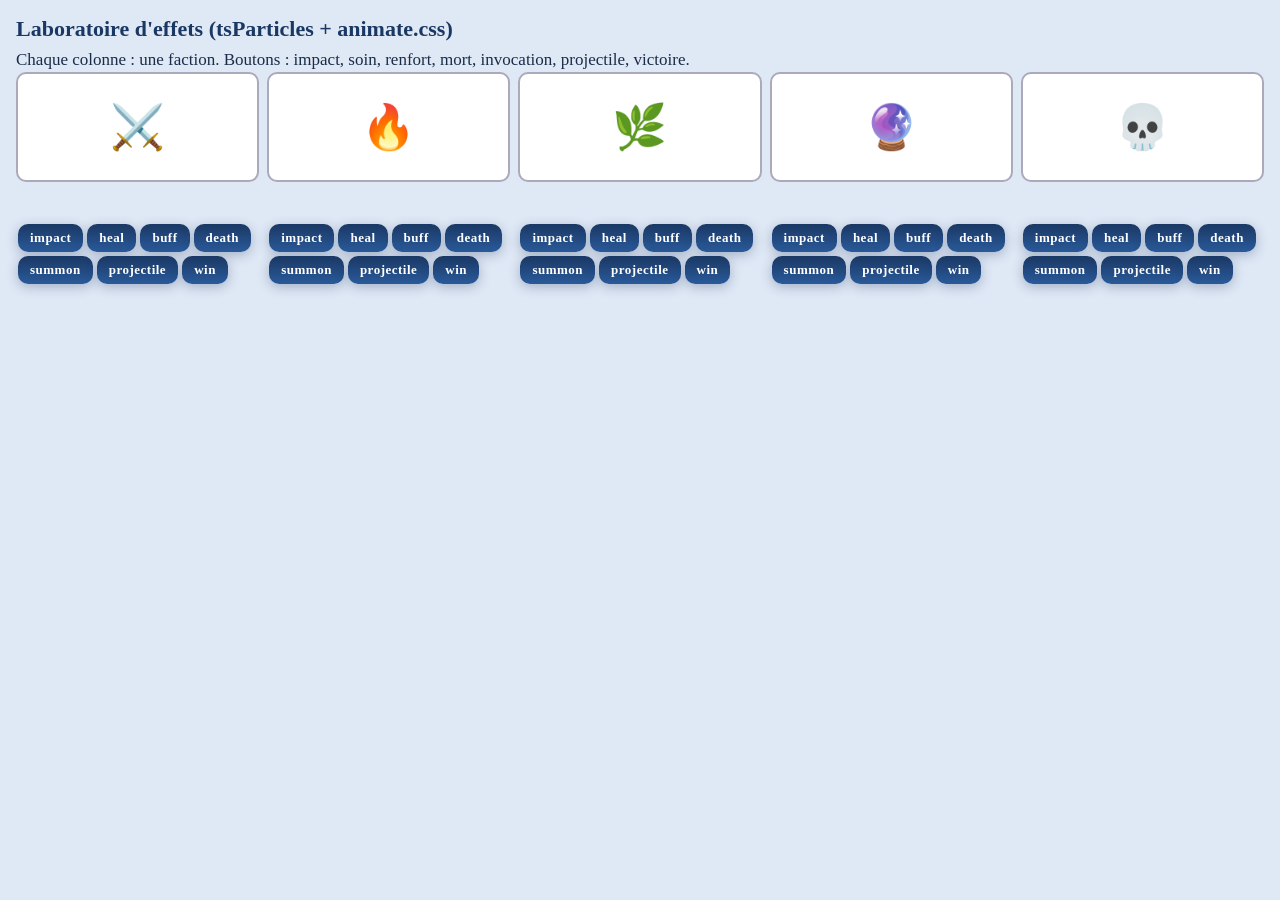
==== tools/vfx-lab.html @ a4f655f3 "Animations tirées de banques (tsParticles, animate.css), cartes Vitrail, attaque B, dégâts B, victoi" ====
<!DOCTYPE html>
<html lang="fr"><head><meta charset="UTF-8"><meta name="viewport" content="width=device-width,initial-scale=1">
<title>Laboratoire d'effets</title>
<link rel="stylesheet" href="../vendor/animate.min.css"><link rel="stylesheet" href="../css/style.css">
<style>body{padding:16px;background:#dfe8f5}.grid2{display:grid;grid-template-columns:repeat(5,1fr);gap:8px}.target{height:110px;border-radius:10px;background:#fff;display:grid;place-items:center;font-size:44px;border:2px solid #aab}#b-fx{position:fixed;inset:0;pointer-events:none;z-index:50}button{margin:2px}</style></head>
<body><h2>Laboratoire d'effets (tsParticles + animate.css)</h2><p>Chaque colonne : une faction. Boutons : impact, soin, renfort, mort, invocation, projectile, victoire.</p>
<div class="grid2" id="g"></div><div id="b-fx"></div>
<script src="../vendor/tsparticles.bundle.min.js"></script><script src="../js/cards.js"></script><script src="../js/vfx.js"></script>
<script>
const F=["AURELIA","DRACONIS","SYLVE","ARCANES","ABYSSES"],E=["⚔️","🔥","🌿","🔮","💀"];
const g=document.getElementById("g");
F.forEach((f,i)=>{const c=document.createElement("div");c.innerHTML=`<div class="target" id="t-${f}">${E[i]}</div><div class="src" id="s-${f}" style="height:40px"></div>`+["impact","heal","buff","death","summon","projectile","win"].map(k=>`<button class="btn small" data-f="${f}" data-k="${k}">${k}</button>`).join("");g.appendChild(c)});
document.addEventListener("click",e=>{const b=e.target.closest("button");if(!b)return;const f=b.dataset.f,k=b.dataset.k,t=document.getElementById("t-"+f).getBoundingClientRect(),s=document.getElementById("s-"+f).getBoundingClientRect(),V=CA.VFX;
if(k==="projectile")V.projectile(s,t,f).then(()=>V.impact(t,f,5));else if(k==="win")V.win(t);else V[k](t,f);});
</script></body></html>
---- css/style.css ----
/* Codex Arcanum — styles. Une seule feuille, organisée : base → cartes → écrans → combat. */

/* ───────── Base ───────── */
:root {
  --ink: #1a2c48; --navy: #1a3864; --navy-2: #2a5a9a; --gold: #9a7010; --gold-2: #c8a030;
  --muted: #5d7694; --line: rgba(120, 160, 205, .45); --panel: rgba(255, 255, 255, .92);
  --bg: linear-gradient(165deg, #c8dff5 0%, #ddeeff 28%, #eef4f8 58%, #f4f0e8 100%);
  --T: "Philosopher", Georgia, serif; --B: "Crimson Text", Georgia, serif;
  --good: #2d7a30; --bad: #a82a2a;
}
* { box-sizing: border-box; margin: 0; padding: 0; -webkit-tap-highlight-color: transparent; }
[hidden] { display: none !important; }
html, body { min-height: 100%; }
body { font-family: var(--B); font-size: 17px; color: var(--ink); background: var(--bg) fixed; line-height: 1.35; }
button { font-family: inherit; font-size: inherit; cursor: pointer; border: 0; color: inherit; background: none; }
button:disabled { cursor: not-allowed; opacity: .45; }
input, select { font-family: inherit; font-size: 16px; color: inherit; }
h1, h2, h3 { font-family: var(--T); color: var(--navy); line-height: 1.15; }
h1 { font-size: 30px; letter-spacing: 1px; } h2 { font-size: 22px; margin-bottom: 8px; } h3 { font-size: 17px; margin-bottom: 4px; }
p + p { margin-top: 8px; }

#top { position: sticky; top: 0; z-index: 20; display: flex; align-items: center; justify-content: space-between; gap: 10px;
  padding: 8px 14px; padding-top: calc(8px + env(safe-area-inset-top)); background: rgba(255, 255, 255, .9); backdrop-filter: blur(12px);
  border-bottom: 1px solid var(--line); box-shadow: 0 2px 14px rgba(26, 56, 100, .08); }
.brand { display: flex; align-items: center; gap: 8px; font-family: var(--T); font-weight: 700; color: var(--navy); letter-spacing: 2px; font-size: 15px; white-space: nowrap; }
.brand-mark { color: var(--gold); font-size: 20px; }

.screen { display: none; max-width: 1100px; margin: 0 auto; padding: 18px 14px 60px; }
.screen.on { display: block; animation: rise .22s ease both; }
@keyframes rise { from { opacity: 0; transform: translateY(6px); } to { opacity: 1; transform: none; } }
.panel { background: var(--panel); border: 1px solid var(--line); border-radius: 14px; padding: 16px; box-shadow: 0 4px 22px rgba(26, 56, 100, .08); }
.lead { color: var(--muted); font-style: italic; margin-bottom: 14px; }
.btn { display: inline-flex; align-items: center; justify-content: center; gap: 6px; font-family: var(--T); font-weight: 700; letter-spacing: .5px;
  padding: 11px 20px; border-radius: 10px; background: linear-gradient(180deg, var(--navy), var(--navy-2)); color: #fff; box-shadow: 0 3px 12px rgba(26, 56, 100, .3); }
.btn.gold { background: linear-gradient(180deg, #b88a1c, #d6a93a); color: #2b1d00; box-shadow: 0 3px 12px rgba(154, 112, 16, .35); }
.btn.ghost { background: rgba(255, 255, 255, .8); color: var(--navy); border: 1px solid var(--line); box-shadow: none; }
.btn.small { padding: 6px 12px; font-size: 13px; }
.chip { display: inline-flex; align-items: center; gap: 4px; padding: 4px 10px; border-radius: 99px; border: 1px solid var(--line); background: rgba(255, 255, 255, .85); font-size: 14px; color: var(--muted); }
.chip.on { background: var(--navy); border-color: var(--navy); color: #fff; }
.row { display: flex; flex-wrap: wrap; gap: 8px; align-items: center; }
.muted { color: var(--muted); }

/* ───────── Cartes (style Vitrail) ───────── */
.card { --fc: #888; --fd: #444; --ft: #eee; position: relative; width: 100%; aspect-ratio: 5 / 7; container-type: inline-size; display: flex; flex-direction: column;
  border-radius: 9px; border: 2px solid rgba(255, 255, 255, .55); background: linear-gradient(165deg, var(--fc), var(--fd)); color: #fff;
  box-shadow: 0 4px 14px rgba(10, 20, 40, .35); overflow: hidden; user-select: none; text-align: left; }
.card.f-AURELIA { --fc: #c89a2c; --fd: #6e520e; --ft: #fbf3da; } .card.f-DRACONIS { --fc: #c8402a; --fd: #601a10; --ft: #fbe6e1; }
.card.f-SYLVE { --fc: #34903c; --fd: #16401a; --ft: #e4f3e2; } .card.f-ARCANES { --fc: #6a48e0; --fd: #2c1a78; --ft: #ece7fb; } .card.f-ABYSSES { --fc: #587888; --fd: #1c2c36; --ft: #e6edf1; }
.card.r-R { border-color: #9fd0ff; box-shadow: 0 0 0 1.5px #3f7cb8, 0 4px 14px rgba(10, 20, 40, .35); }
.card.r-E { border-color: #d3b8ff; box-shadow: 0 0 0 1.5px #7a4cc8, 0 4px 16px rgba(90, 60, 200, .45); }
.card.r-L { border-color: #ffe08a; box-shadow: 0 0 0 1.5px #c99a22, 0 4px 20px rgba(224, 180, 74, .65); }
.card.r-L::after { content: ""; position: absolute; inset: 0; z-index: 4; pointer-events: none; background: linear-gradient(115deg, transparent 32%, rgba(255, 255, 255, .42) 48%, transparent 64%); background-size: 260% 100%; animation: foil 3s linear infinite; }
.card.r-E::after { content: ""; position: absolute; inset: 0; z-index: 4; pointer-events: none; background: linear-gradient(160deg, rgba(255, 255, 255, .22), transparent 38%); }
@keyframes foil { from { background-position: 160% 0; } to { background-position: -110% 0; } }
.c-cost { position: absolute; top: 2.5cqw; left: 2.5cqw; z-index: 3; width: 15cqw; height: 15cqw; border-radius: 50%; display: grid; place-items: center; font-family: var(--T); font-weight: 700; font-size: 9.5cqw; color: var(--fd);
  background: #fff; border: .8cqw solid var(--fc); box-shadow: 0 1px 5px rgba(0, 0, 0, .45); }
.c-art { position: relative; flex: 0 0 42%; display: grid; place-items: center; overflow: hidden; background: radial-gradient(circle at 50% 42%, rgba(255, 255, 255, .42), transparent 62%); }
.c-sym { position: absolute; inset: 0; display: grid; place-items: center; font-size: 62cqw; color: #fff; opacity: .14; }
.c-emoji { position: relative; z-index: 1; font-size: 28cqw; line-height: 1; filter: drop-shadow(0 3px 4px rgba(0, 0, 0, .5)); }
.c-img { position: absolute; inset: 0; z-index: 2; width: 100%; height: 100%; object-fit: cover; }
.c-rar { position: absolute; z-index: 3; right: 3cqw; bottom: 3cqw; width: 5cqw; height: 5cqw; border-radius: 50%; background: var(--rc, #8a98a2); box-shadow: 0 0 0 .8cqw #fff; }
.c-name { padding: 2cqw 3cqw 0; text-align: center; font-family: var(--T); font-weight: 700; font-size: 8.4cqw; line-height: 1.05; color: #fff; text-shadow: 0 1px 3px rgba(0, 0, 0, .55); min-height: 18cqw; display: flex; align-items: center; justify-content: center; }
.c-type { text-align: center; font-size: 5.4cqw; letter-spacing: .3cqw; text-transform: uppercase; color: #ffe9a8; font-weight: 600; margin-bottom: 1.2cqw; }
.c-text { flex: 1; margin: 0 4cqw; padding: 2.2cqw 3cqw; border-radius: 3cqw; background: rgba(0, 0, 0, .3); font-size: 6.6cqw; line-height: 1.14; color: #fff; overflow: hidden; }
.c-text p { margin: 0 0 1.2cqw; } .c-text i { font-style: normal; font-weight: 700; color: #ffe9a8; }
.c-kws { display: flex; flex-wrap: wrap; gap: 1cqw; margin-bottom: 1.5cqw; }
.kw { font-weight: 700; font-size: 6cqw; padding: .2cqw 2cqw; border-radius: 99px; background: #fff; color: var(--fd); }
.c-stats { display: flex; justify-content: space-between; padding: 2cqw 3cqw 2.8cqw; min-height: 6cqw; }
.c-stats b { min-width: 15cqw; height: 15cqw; padding: 0 2cqw; border-radius: 8cqw; display: grid; place-items: center; font-family: var(--T); font-size: 9.5cqw; color: #fff; border: .8cqw solid #fff; box-shadow: 0 1px 5px rgba(0, 0, 0, .45); }
.c-stats .atk { background: linear-gradient(160deg, #e0702e, #a02a10); } .c-stats .hp { background: linear-gradient(160deg, #3fa04a, #1d6a26); }
.card.mini .c-text, .card.mini .c-type { display: none; } .card.mini .c-art { flex-basis: 54%; } .card.mini .c-name { font-size: 10.5cqw; min-height: 26cqw; }
.card.dim { filter: grayscale(.65) opacity(.6); }
.card.spell .c-art { background: radial-gradient(circle at 50% 42%, rgba(255, 255, 255, .5), transparent 58%); }
.count-badge { position: absolute; right: 3cqw; top: 3cqw; z-index: 5; min-width: 13cqw; height: 13cqw; border-radius: 99px; background: #fff; color: var(--fd); display: grid; place-items: center; font-family: var(--T); font-size: 8.5cqw; border: .7cqw solid var(--fc); }
@media (prefers-reduced-motion: reduce) { .card.r-L::after { animation: none; } }


.grid { display: grid; gap: 12px; grid-template-columns: repeat(auto-fill, minmax(150px, 1fr)); }
.grid > button { display: block; width: 100%; position: relative; border-radius: 10px; transition: transform .12s; }
.grid > button:hover { transform: translateY(-3px); }

/* ───────── Écran Jouer ───────── */
.hero { text-align: center; padding: 8px 0 18px; }
.hero p { max-width: 640px; margin: 8px auto 0; color: var(--muted); }
.setup { display: grid; gap: 14px; grid-template-columns: 1fr; margin-bottom: 18px; }
.pick-list { display: grid; gap: 8px; margin: 8px 0 12px; }
.pick { display: flex; align-items: center; gap: 10px; text-align: left; padding: 10px 12px; border-radius: 10px; border: 1.5px solid var(--line); background: #fff; }
.pick.on { border-color: var(--navy); box-shadow: 0 0 0 2px rgba(26, 56, 100, .18); background: #f3f8ff; }
.pick .sym { width: 30px; height: 30px; border-radius: 50%; display: grid; place-items: center; color: #fff; font-size: 16px; flex: none; }
.pick small { display: block; color: var(--muted); font-size: 14px; }
.factions { display: grid; gap: 10px; grid-template-columns: repeat(auto-fit, minmax(190px, 1fr)); }
.faction-box { border-radius: 12px; padding: 12px 14px; border: 1.5px solid var(--fc); background: var(--ft); }
.faction-box h3 { color: var(--fd); } .faction-box p { font-size: 15px; } .faction-box .keys { margin-top: 6px; font-size: 13px; font-weight: 600; color: var(--fd); letter-spacing: .3px; }
.stat-line { display: flex; gap: 18px; flex-wrap: wrap; font-family: var(--T); color: var(--navy); margin-top: 6px; }
@media (min-width: 760px) { .setup { grid-template-columns: 1fr 1fr; } }

/* ───────── Cartes / Decks ───────── */
.filters { display: flex; flex-wrap: wrap; gap: 6px; margin-bottom: 14px; align-items: center; }
.filters input[type=search] { flex: 1 1 160px; padding: 8px 12px; border-radius: 99px; border: 1px solid var(--line); background: #fff; }
.filters .sep { width: 1px; height: 22px; background: var(--line); margin: 0 4px; }
.deck-layout { display: grid; gap: 16px; }
@media (min-width: 900px) { .deck-layout { grid-template-columns: 1fr 340px; align-items: start; } .deck-panel { position: sticky; top: 70px; } }
.deck-head { display: flex; gap: 8px; align-items: center; margin-bottom: 8px; }
.deck-head input { flex: 1; min-width: 0; padding: 8px 10px; border: 1px solid var(--line); border-radius: 8px; font-family: var(--T); font-weight: 700; color: var(--navy); }
.count { font-family: var(--T); font-weight: 700; font-size: 20px; color: var(--navy); }
.count.ok { color: var(--good); }
.curve { display: flex; align-items: flex-end; gap: 4px; height: 56px; margin: 6px 0 4px; }
.curve div { flex: 1; text-align: center; font-size: 11px; color: var(--muted); }
.curve i { display: block; background: linear-gradient(180deg, var(--navy-2), var(--navy)); border-radius: 3px 3px 0 0; min-height: 2px; }
.errs { color: var(--bad); font-size: 14px; margin: 6px 0; }
.deck-rows { display: grid; gap: 3px; max-height: 52vh; overflow: auto; margin-top: 8px; }
.deck-row { display: flex; align-items: center; gap: 8px; width: 100%; text-align: left; padding: 5px 8px; border-radius: 7px; background: #fff; border: 1px solid var(--line); border-left: 4px solid var(--fc, #888); font-size: 15px; }
.deck-row .cost { width: 20px; height: 20px; border-radius: 50%; background: var(--navy); color: #fff; display: grid; place-items: center; font-size: 12px; font-family: var(--T); flex: none; }
.deck-row .n { margin-left: auto; font-family: var(--T); color: var(--muted); }
.saved { display: grid; gap: 6px; margin: 8px 0 14px; }
.saved .pick { padding: 8px 10px; }

/* ───────── Règles ───────── */
.rules { max-width: 760px; margin: 0 auto; }
.rules h2 { margin-top: 22px; } .rules ul, .rules ol { margin: 6px 0 6px 22px; } .rules li { margin: 3px 0; }
.rules .kwrow { display: grid; grid-template-columns: 110px 1fr; gap: 8px; margin: 5px 0; align-items: baseline; }
.rules .tag { font-family: var(--T); font-weight: 700; color: var(--navy); }
.rules .box { background: #fff; border: 1px solid var(--line); border-radius: 10px; padding: 10px 14px; margin: 10px 0; }

/* ───────── Fenêtre de détail ───────── */
#sheet { position: fixed; inset: 0; z-index: 60; display: flex; align-items: flex-end; justify-content: center; background: rgba(15, 30, 55, .55); backdrop-filter: blur(3px); animation: fade .15s; }
@keyframes fade { from { opacity: 0; } }
.sheet-box { width: min(100%, 560px); max-height: 92vh; overflow: auto; background: #f7fafd; border-radius: 18px 18px 0 0; padding: 16px 16px calc(16px + env(safe-area-inset-bottom)); display: grid; gap: 12px; grid-template-columns: 170px 1fr; animation: slide .2s ease; }
@keyframes slide { from { transform: translateY(30px); opacity: 0; } }
.sheet-box .card { box-shadow: 0 6px 22px rgba(26, 56, 100, .35); }
.sheet-info { min-width: 0; } .sheet-info .lore { font-style: italic; color: var(--muted); margin: 8px 0; }
.kwdef { font-size: 15px; margin: 3px 0; } .kwdef b { color: var(--navy); font-family: var(--T); }
.sheet-actions { grid-column: 1 / -1; display: flex; gap: 8px; flex-wrap: wrap; justify-content: flex-end; }
.sheet-why { color: var(--bad); font-size: 14px; width: 100%; text-align: right; }
@media (min-width: 700px) { #sheet { align-items: center; } .sheet-box { border-radius: 18px; } }
@media (max-width: 400px) { .sheet-box { grid-template-columns: 130px 1fr; } }
#toast { position: fixed; left: 50%; bottom: 90px; transform: translateX(-50%); z-index: 90; background: var(--navy); color: #fff; padding: 9px 16px; border-radius: 99px; font-size: 15px; box-shadow: 0 4px 18px rgba(0, 0, 0, .3); max-width: 90vw; text-align: center; }

/* ───────── Combat ───────── */
#battle { position: fixed; inset: 0; z-index: 40; display: flex; flex-direction: column; background: radial-gradient(ellipse at 50% 40%, #e9f2fb, #c9dcef 70%, #b5cbe3); padding-top: env(safe-area-inset-top); }
.b-bar { display: flex; align-items: center; gap: 10px; padding: 6px 12px; background: rgba(255, 255, 255, .85); border-bottom: 1px solid var(--line); }
.b-bar.me { border-top: 1px solid var(--line); border-bottom: 0; padding-bottom: calc(6px + env(safe-area-inset-bottom)); }
.b-name { font-family: var(--T); font-weight: 700; color: var(--navy); font-size: 14px; white-space: nowrap; }
.cit { position: relative; flex: 1; height: 24px; border-radius: 12px; background: #dbe4ee; overflow: hidden; border: 1px solid var(--line); min-width: 80px; }
.cit i { position: absolute; inset: 0; transform-origin: left; background: linear-gradient(90deg, #c0392b, #e8744f); transition: transform .4s; }
.me .cit i, .cit.mine i { background: linear-gradient(90deg, #2a6aa8, #4d97d6); }
.cit span { position: relative; z-index: 1; display: block; text-align: center; font-family: var(--T); font-weight: 700; font-size: 14px; line-height: 22px; color: #fff; text-shadow: 0 1px 2px rgba(0, 0, 0, .5); }
.cit.flash { animation: flash .5s; } @keyframes flash { 30% { box-shadow: 0 0 0 4px rgba(220, 60, 40, .6); transform: scale(1.03); } }
.aether { display: flex; gap: 3px; align-items: center; font-family: var(--T); font-weight: 700; color: #3b2bb0; font-size: 14px; }
.pip { width: 11px; height: 11px; border-radius: 50%; border: 1.5px solid #5a3ccf; } .pip.full { background: radial-gradient(circle at 35% 30%, #a99aff, #5a3ccf); }
.b-meta { font-size: 13px; color: var(--muted); white-space: nowrap; }
.field { flex: 1; min-height: 0; display: flex; flex-direction: column; justify-content: space-evenly; padding: 6px 8px; gap: 6px; }
.lane-row { display: grid; grid-template-columns: repeat(4, 1fr); gap: 6px; max-width: 520px; width: 100%; margin: 0 auto; }
.slot { position: relative; aspect-ratio: 5 / 6.4; border-radius: 10px; border: 1.5px dashed rgba(26, 56, 100, .25); background: rgba(255, 255, 255, .35); display: grid; place-items: stretch; padding: 0; }
.slot.hint { border: 2px solid var(--gold-2); background: rgba(255, 230, 140, .35); animation: pulse 1s infinite; }
.slot.target { border: 2px solid #d03a2a; animation: pulse 1s infinite; } .slot.target.ally { border-color: #2a9a4a; }
@keyframes pulse { 50% { box-shadow: 0 0 0 4px rgba(200, 160, 48, .35); } }
.mid { text-align: center; font-size: 14px; color: var(--navy); min-height: 40px; display: grid; place-items: center; padding: 0 8px; }
.mid .log1 { opacity: .6; font-size: 13px; }
.mid.turn-me .log0 { font-weight: 600; }
.tile { position: relative; width: 100%; height: 100%; border-radius: 9px; border: 2px solid rgba(255, 255, 255, .6); background: linear-gradient(165deg, var(--fc), var(--fd)); display: flex; flex-direction: column; align-items: center; justify-content: space-between; padding: 2px 2px 3px; overflow: hidden; container-type: inline-size; transition: transform .15s; }
.tile.f-AURELIA { --fc: #b8902c; --ft: #fbf3da; --fd: #6e520e; } .tile.f-DRACONIS { --fc: #b03a26; --ft: #fbe6e1; --fd: #601a10; } .tile.f-SYLVE { --fc: #2f7a36; --ft: #e4f3e2; --fd: #16401a; }
.tile.f-ARCANES { --fc: #5a3ccf; --ft: #ece7fb; --fd: #2c1a78; } .tile.f-ABYSSES { --fc: #4a6574; --ft: #e6edf1; --fd: #1c2c36; }
.tile .em { font-size: 34cqw; line-height: 1; margin-top: 4cqw; } .tile .nm { font-size: 13cqw; font-weight: 600; line-height: 1; text-align: center; color: #fff; text-shadow: 0 1px 2px rgba(0, 0, 0, .6); max-height: 2em; overflow: hidden; padding: 0 2cqw; }
.tile .st { display: flex; justify-content: space-between; width: 100%; padding: 0 2cqw; }
.tile .st b { font-family: var(--T); font-size: 20cqw; padding: 0 5cqw; border-radius: 99px; color: #fff; line-height: 1.35; }
.tile .st .a { background: #c4501f; } .tile .st .h { background: #2d8a38; } .tile .st .h.hurt { background: #b02a2a; } .tile .st .up { box-shadow: 0 0 0 1.5px #ffd54a inset; }
.tile .ic { position: absolute; top: 1px; left: 2px; right: 2px; display: flex; flex-wrap: wrap; gap: 1px; font-size: 10cqw; font-weight: 700; color: var(--fd); line-height: 1; }
.tile .ic span { background: rgba(255, 255, 255, .92); border-radius: 4px; padding: 0 2cqw; }
.tile .flag { position: absolute; right: 1px; bottom: 28%; font-size: 17cqw; }
.tile.shield { box-shadow: 0 0 0 2px #fff, 0 0 0 4px #5ab4f0; }
.tile.fresh { filter: saturate(.55) brightness(.97); } .tile.stun { filter: grayscale(.7); } .tile.hold { opacity: .75; border-style: dashed; }
.slot:has(.tile.atk) { z-index: 6; }
.tile.atk { animation: dashB .66s cubic-bezier(.3, 0, .2, 1); } .me-side .tile.atk { --d: -92px; } .foe-side .tile.atk { --d: 92px; }
@keyframes dashB { 0% { transform: none; } 38% { transform: translateY(calc(var(--d) * -.1)) scale(.94); } 55% { transform: translateY(var(--d)) scale(1.12); } 100% { transform: none; } }
.tile.recoil { animation: recoilB .5s; } .foe-side .tile.recoil { --rd: -16px; } .me-side .tile.recoil { --rd: 16px; }
@keyframes recoilB { 0% { transform: none; } 15% { transform: translateY(var(--rd)) rotate(-4deg); filter: brightness(2); } 100% { transform: none; } }
.tile.hurt { animation: hurtB .5s; } @keyframes hurtB { 0%, 100% { filter: none; transform: none; } 15% { filter: brightness(1.7) saturate(3) hue-rotate(-30deg); transform: translateX(-8px); } 35% { transform: translateX(8px); } 55% { transform: translateX(-5px); } }
.ring { position: fixed; z-index: 7; width: 20px; height: 20px; margin: -10px; border-radius: 50%; border: 4px solid #fff; box-shadow: 0 0 14px #fff; pointer-events: none; animation: ringB .45s ease-out forwards; }
@keyframes ringB { 0% { opacity: 1; transform: scale(.4); } 100% { opacity: 0; transform: scale(5); } }
#battle::after { content: ""; position: absolute; inset: 0; z-index: 25; pointer-events: none; box-shadow: inset 0 0 70px 12px rgba(200, 30, 20, 0); }
#battle.vig::after { animation: vigB .5s; } @keyframes vigB { 25% { box-shadow: inset 0 0 70px 14px rgba(200, 30, 20, .55); } }
.float.dmgB { font-size: 36px; }
.hand { display: flex; gap: 8px; overflow-x: auto; padding: 10px 12px 6px; background: rgba(255, 255, 255, .55); border-top: 1px solid var(--line); -webkit-overflow-scrolling: touch; scroll-snap-type: x proximity; }
.hand .hc { flex: 0 0 88px; position: relative; transition: transform .12s; scroll-snap-align: start; }
.hand .hc.sel { transform: translateY(-10px); } .hand .hc.cant .card { filter: grayscale(.55) opacity(.7); }
.b-actions { display: flex; gap: 8px; align-items: center; margin-left: auto; }
.banner { position: absolute; left: 50%; top: 56px; transform: translateX(-50%); z-index: 5; background: var(--gold); color: #fff; padding: 7px 14px; border-radius: 99px; font-family: var(--T); font-size: 14px; box-shadow: 0 3px 14px rgba(0, 0, 0, .3); display: flex; gap: 10px; align-items: center; white-space: nowrap; }
.banner button { background: rgba(255, 255, 255, .25); border-radius: 99px; padding: 1px 9px; }
#log-panel { position: absolute; right: 8px; top: 52px; z-index: 6; width: min(320px, 90vw); max-height: 50vh; overflow: auto; background: rgba(255, 255, 255, .97); border: 1px solid var(--line); border-radius: 12px; padding: 10px 12px; font-size: 14px; box-shadow: 0 6px 24px rgba(0, 0, 0, .25); }
#log-panel div { padding: 2px 0; border-bottom: 1px dotted var(--line); }
.over { position: absolute; inset: 0; z-index: 10; display: grid; place-items: center; background: rgba(15, 30, 55, .7); backdrop-filter: blur(4px); }
.over .panel { text-align: center; max-width: 340px; width: 88%; } .over h1 { font-size: 34px; } .over .row { justify-content: center; margin-top: 14px; }
.over.win h1 { color: var(--gold); } .over.lose h1 { color: var(--bad); }
.opp-hand { display: flex; gap: 2px; } .opp-hand i { width: 10px; height: 14px; border-radius: 2px; background: linear-gradient(160deg, var(--navy), var(--navy-2)); border: 1px solid #fff; }
@media (max-height: 640px) { .hand .hc { flex-basis: 70px; } .mid { min-height: 30px; } }
@media (min-width: 900px) { .hand .hc { flex-basis: 120px; } .lane-row { max-width: 640px; } }

/* ───────── Ajouts : constructeur de deck ───────── */
.grid > button .count-badge { left: 50%; right: auto; top: auto; bottom: 3cqw; transform: translateX(-50%); }
.info-btn { position: absolute; right: 6px; top: 6px; z-index: 4; width: 26px; height: 26px; border-radius: 50%; background: rgba(255, 255, 255, .95); border: 1px solid var(--line); color: var(--navy); font-family: var(--T); font-weight: 700; display: grid; place-items: center; font-size: 14px; }

/* ═════════ Produit : navigation, accueil, progression ═════════ */
.hd-right { display: flex; gap: 6px; align-items: center; }
.hd-chip { display: flex; gap: 8px; align-items: center; padding: 5px 11px; border-radius: 99px; background: #fff; border: 1px solid var(--line); font-family: var(--T); font-size: 13px; color: var(--navy); }
.hd-chip b { font-weight: 700; margin-left: 2px; }
.hd-chip.gold { background: linear-gradient(180deg, #d6a93a, #b88a1c); color: #2b1d00; border: 0; animation: pulseBtn 1.6s infinite; }
.hd-icon { width: 32px; height: 32px; border-radius: 50%; background: #fff; border: 1px solid var(--line); font-family: var(--T); font-weight: 700; color: var(--navy); font-size: 15px; }
#nav { position: fixed; left: 0; right: 0; bottom: 0; z-index: 30; display: flex; justify-content: space-around; gap: 2px; padding: 6px 6px calc(6px + env(safe-area-inset-bottom));
  background: rgba(255, 255, 255, .96); backdrop-filter: blur(12px); border-top: 1px solid var(--line); box-shadow: 0 -4px 20px rgba(26, 56, 100, .08); }
#nav button { flex: 1; display: flex; flex-direction: column; align-items: center; gap: 1px; padding: 5px 2px; border-radius: 12px; font-family: var(--T); font-size: 11px; color: var(--muted); }
#nav button .ic { font-size: 20px; line-height: 1.1; }
#nav button.on { color: var(--navy); font-weight: 700; background: rgba(26, 56, 100, .1); }
@media (min-width: 800px) { #nav { left: 50%; right: auto; transform: translateX(-50%); width: min(520px, 94vw); bottom: 14px; border: 1px solid var(--line); border-radius: 18px; } }
.screen { padding-bottom: 110px; }
@keyframes pulseBtn { 50% { box-shadow: 0 0 0 7px rgba(214, 169, 58, .35); } }
.pulse { animation: pulseBtn 1.5s infinite; }
.btn.block { display: flex; width: 100%; } .btn.big { font-size: 19px; padding: 15px 20px; }
.small { font-size: 14px; }
.grow { flex: 1; min-width: 0; }
.bar { height: 10px; border-radius: 99px; background: rgba(26, 56, 100, .12); overflow: hidden; margin: 5px 0; }
.bar i { display: block; height: 100%; transform-origin: left; background: linear-gradient(90deg, var(--gold), var(--gold-2)); transition: transform .5s; }
.bar.sm { height: 7px; }
.level-card { margin-bottom: 14px; }
.lvl-row { display: flex; align-items: center; gap: 12px; }
.lvl-badge { flex: none; width: 50px; height: 50px; border-radius: 50%; display: grid; place-items: center; font-family: var(--T); font-weight: 700; font-size: 22px; color: #fff; background: radial-gradient(circle at 35% 30%, #d6a93a, #8a640c); border: 3px solid #fff; box-shadow: 0 2px 8px rgba(0, 0, 0, .25); }
.streak { text-align: center; font-size: 22px; opacity: .4; } .streak.on { opacity: 1; } .streak b { display: block; font-family: var(--T); font-size: 14px; color: var(--navy); }
.level-card .btn { margin-top: 12px; }
.home-grid { display: grid; gap: 14px; }
@media (min-width: 800px) { .home-grid { grid-template-columns: 1fr 1fr; } .home-grid .quick { grid-column: 1 / -1; } }
.cta h2, .daily h2, .quests h2, .quick h2 { margin-bottom: 6px; }
.quest { display: grid; grid-template-columns: 1fr 70px 38px; gap: 8px; align-items: center; margin: 7px 0; font-size: 16px; } .quest.done { color: var(--good); } .quest small { text-align: right; color: var(--muted); }
.opp-row { margin-bottom: 4px; }
.pick-list.compact { grid-template-columns: repeat(auto-fit, minmax(190px, 1fr)); margin: 6px 0 10px; }
.grow-btn { flex: 1; text-align: left; } .grow-btn small { display: block; color: var(--muted); font-size: 14px; }
.chapter { margin-bottom: 14px; background: var(--ft, #fff); border-color: var(--fc, var(--line)); }
.chapter.closed { opacity: .6; filter: grayscale(.4); }
.ch-head { display: flex; gap: 12px; align-items: center; margin-bottom: 6px; }
.ch-sym { flex: none; width: 40px; height: 40px; border-radius: 50%; background: var(--fc); color: #fff; display: grid; place-items: center; font-size: 20px; }
.nodes { display: grid; grid-template-columns: repeat(3, 1fr); gap: 8px; margin-top: 12px; }
.node { display: flex; flex-direction: column; align-items: center; gap: 2px; padding: 10px 4px; border-radius: 12px; border: 1.5px solid var(--line); background: #fff; text-align: center; font-size: 14px; line-height: 1.15; }
.node b { font-family: var(--T); color: var(--fd, var(--navy)); } .node small { color: var(--muted); }
.node .n-ico { font-size: 20px; } .node.boss .n-ico { font-size: 26px; }
.node.next { border-color: var(--fc); box-shadow: 0 0 0 3px color-mix(in srgb, var(--fc) 28%, transparent); animation: pulseBtn 1.8s infinite; }
.node.done { background: #f1f8f0; } .node:disabled { opacity: .5; cursor: not-allowed; }
.node-sheet h2 { color: var(--fd, var(--navy)); } .story { font-style: italic; margin: 10px 0 12px; }
.sheet-box.wide { display: block; width: min(100%, 640px); }
.sheet-box.wide .sheet-actions { margin-top: 12px; }
.offer-grid { display: grid; grid-template-columns: repeat(3, 1fr); gap: 10px; margin: 14px 0 4px; }
.offer { border-radius: 12px; transition: transform .15s; } .offer:hover, .offer:active { transform: translateY(-6px) scale(1.03); }
.lockline { color: var(--bad); font-size: 15px; margin: 6px 0; }
.card.locked .lock { position: absolute; inset: 0; z-index: 3; display: grid; place-items: center; font-size: 26cqw; background: rgba(235, 241, 248, .45); }
.stat-grid { display: grid; grid-template-columns: repeat(3, 1fr); gap: 8px; margin-bottom: 12px; }
.stat { background: #fff; border: 1px solid var(--line); border-radius: 12px; padding: 12px 6px; text-align: center; } .stat b { display: block; font-family: var(--T); font-size: 24px; color: var(--navy); } .stat small { color: var(--muted); font-size: 13px; }
.coll-row { display: grid; grid-template-columns: 110px 1fr 46px; gap: 10px; align-items: center; margin: 6px 0; } .coll-row small { text-align: right; color: var(--muted); }
.ach-grid { display: grid; gap: 8px; grid-template-columns: repeat(auto-fill, minmax(230px, 1fr)); margin-bottom: 14px; }
.ach { display: flex; gap: 10px; align-items: center; padding: 10px 12px; border-radius: 12px; background: rgba(255, 255, 255, .6); border: 1px solid var(--line); filter: grayscale(1); opacity: .65; }
.ach.got { filter: none; opacity: 1; background: #fff9e6; border-color: #e0c068; } .ach span { font-size: 22px; } .ach small { display: block; color: var(--muted); font-size: 14px; }
.settings { display: grid; gap: 6px; padding: 8px; }
.set { display: flex; justify-content: space-between; align-items: center; padding: 11px 12px; border-radius: 10px; background: #fff; border: 1px solid var(--line); text-align: left; } .set b { color: var(--navy); font-family: var(--T); }
.set.danger b { color: var(--bad); }
.code-in { flex: 1; min-width: 200px; padding: 8px 12px; border-radius: 10px; border: 1px solid var(--line); background: #fff; }

/* ═════════ Combat : décor, effets, aperçus ═════════ */
#battle[data-foe=AURELIA]  { background: radial-gradient(ellipse at 50% 40%, #fdf7e3, #f1e0ab 70%, #e5cc86); }
#battle[data-foe=DRACONIS] { background: radial-gradient(ellipse at 50% 40%, #fdebe6, #efc6ba 70%, #e0a393); }
#battle[data-foe=SYLVE]    { background: radial-gradient(ellipse at 50% 40%, #eaf6e7, #c4e3be 70%, #a2d09a); }
#battle[data-foe=ARCANES]  { background: radial-gradient(ellipse at 50% 40%, #f0ecfd, #d3c9f3 70%, #b9aae6); }
#battle[data-foe=ABYSSES]  { background: radial-gradient(ellipse at 50% 40%, #e9eff3, #c3d1da 70%, #a5b7c4); }
#battle { overflow: hidden; } #b-main { position: absolute; inset: 0; display: flex; flex-direction: column; padding-top: env(safe-area-inset-top); }
#b-fx { position: absolute; inset: 0; z-index: 30; pointer-events: none; overflow: hidden; }
#battle.shake #b-main { animation: shake .32s; } @keyframes shake { 20% { transform: translate(-5px, 2px); } 40% { transform: translate(5px, -2px); } 60% { transform: translate(-3px, 1px); } 80% { transform: translate(3px, -1px); } }
.float { position: fixed; transform: translate(-50%, -50%); font-family: var(--T); font-weight: 700; font-size: 24px; text-shadow: 0 0 6px #fff, 0 1px 3px #fff; animation: floatUp 1.05s ease-out forwards; }
.float.dmg { color: #c0261c; } .float.heal { color: #1f8a35; } .float.info { font-size: 28px; } .float.big { font-size: 32px; }
@keyframes floatUp { 0% { opacity: 0; transform: translate(-50%, -30%) scale(.6); } 18% { opacity: 1; transform: translate(-50%, -60%) scale(1.2); } 100% { opacity: 0; transform: translate(-50%, -170%) scale(1); } }
.big-banner { position: absolute; left: 0; right: 0; margin: 0 auto; width: max-content; max-width: 92%; top: 40%; transition: opacity .25s; font-family: var(--T); font-weight: 700; font-size: 30px; color: #fff; background: rgba(26, 56, 100, .88); padding: 10px 26px; border-radius: 99px; box-shadow: 0 6px 24px rgba(0, 0, 0, .35); white-space: nowrap; }
.big-banner.spell { background: rgba(90, 60, 207, .92); }
@keyframes bannerIn { 0% { opacity: 0; transform: translate(-50%, -50%) scale(.7); } 15%, 75% { opacity: 1; transform: translate(-50%, -50%) scale(1); } 100% { opacity: 0; transform: translate(-50%, -80%); } }
.tile.pop { animation: popIn .35s; } @keyframes popIn { 0% { transform: scale(.4); opacity: 0; } 70% { transform: scale(1.1); } }
.prev { position: absolute; left: 50%; top: 50%; transform: translate(-50%, -50%); z-index: 2; font-family: var(--T); font-weight: 700; font-size: 12px; white-space: nowrap; padding: 3px 8px; border-radius: 99px; background: rgba(255, 255, 255, .96); color: var(--navy); box-shadow: 0 1px 6px rgba(0, 0, 0, .25); }
.slot.target .prev { top: 22%; font-size: 20px; padding: 2px 6px; }
.coach { position: absolute; left: 10px; right: 10px; top: 58px; z-index: 12; display: flex; gap: 12px; align-items: center; padding: 12px 14px; background: var(--navy); color: #fff; border-radius: 14px; box-shadow: 0 6px 24px rgba(0, 0, 0, .35); animation: slide .25s; max-width: 560px; margin: 0 auto; }
.coach p { font-size: 15px; line-height: 1.25; } .coach .btn { background: #fff; color: var(--navy); flex: none; box-shadow: none; }
.mull .panel { max-width: 560px; width: 94%; } .mull-hand { display: flex; gap: 8px; overflow-x: auto; padding: 12px 4px; } .mull-hand .hc { flex: 0 0 86px; position: relative; border-radius: 8px; }
.mull-hand .hc.swap { transform: translateY(-8px); opacity: .55; } .swap-tag { position: absolute; inset: 0; display: grid; place-items: center; font-size: 44px; color: var(--navy); text-shadow: 0 0 8px #fff; }
.over .panel { max-height: 92vh; overflow: auto; }
.r-lines { display: grid; gap: 4px; margin: 10px 0; text-align: left; } .r-line { padding: 5px 10px; border-radius: 8px; background: rgba(26, 56, 100, .07); font-size: 15px; }
.r-line.xp { font-family: var(--T); font-weight: 700; font-size: 20px; color: var(--navy); text-align: center; background: none; } .r-line.gold { background: #fff3cf; color: #5a3f00; font-weight: 600; }
.r-story { font-style: italic; color: var(--muted); font-size: 15px; margin: 6px 0; } .r-btns { display: grid; gap: 8px; margin-top: 12px; }
.confetti { position: absolute; inset: 0; overflow: hidden; pointer-events: none; } .confetti i { position: absolute; top: -12px; width: 9px; height: 14px; border-radius: 2px; animation: fall 2.6s linear infinite; }
@keyframes fall { to { transform: translateY(110vh) rotate(540deg); } }
.over.lose h1 { color: var(--bad); }

/* ═════════ Effets (vfx.js) ═════════ */
.orb { position: fixed; z-index: 6; width: 26px; height: 26px; border-radius: 50%; display: grid; place-items: center; font-size: 22px; line-height: 1; pointer-events: none;
  background: radial-gradient(circle, #fff 0 22%, var(--g) 55%, transparent 72%); box-shadow: 0 0 18px 8px var(--g); }
.flash { position: absolute; inset: 0; z-index: 4; pointer-events: none; animation: flashA .5s ease-out forwards; } @keyframes flashA { 0% { opacity: 0; } 25% { opacity: 1; } 100% { opacity: 0; } }

/* ═════════ Sorts et victoire ═════════ */
.spell-tag { position: absolute; left: 0; right: 0; margin: 0 auto; width: max-content; max-width: 92%; top: 30%; z-index: 8; font: 700 18px var(--T); color: #fff; background: color-mix(in srgb, var(--g) 80%, #000); padding: 6px 18px; border-radius: 99px; box-shadow: 0 0 20px var(--g); white-space: nowrap; }
.stamp .seal { width: 96px; height: 96px; margin: 0 auto 8px; border-radius: 50%; display: grid; place-items: center; font-size: 46px; color: #fff; background: radial-gradient(circle at 35% 30%, #e0b44a, #8a640c); border: 4px solid #fff; box-shadow: 0 6px 18px rgba(0, 0, 0, .35); animation: sealC 1s both; }
@keyframes sealC { 0% { opacity: 0; transform: scale(2.8) rotate(-20deg); } 35% { opacity: 1; transform: scale(.9) rotate(4deg); } 45% { transform: scale(1.06); } 100% { opacity: 1; transform: scale(1) rotate(0); } }
.over.win .panel.stamp { animation: stampShake .5s .35s; } @keyframes stampShake { 20% { transform: translateY(5px); } 50% { transform: translateY(-3px); } }
.over.win h1 { animation: rise2 .6s .5s both; } @keyframes rise2 { from { opacity: 0; transform: translateY(8px); } }
.tile .t-img { position: absolute; inset: 0; width: 100%; height: 100%; object-fit: cover; z-index: 0; opacity: .95; } .tile .t-img ~ .nm, .tile .t-img ~ .st { position: relative; z-index: 1; }
.tile .em, .tile .ic, .tile .nm, .tile .st { position: relative; z-index: 1; } .tile .ic { position: absolute; }
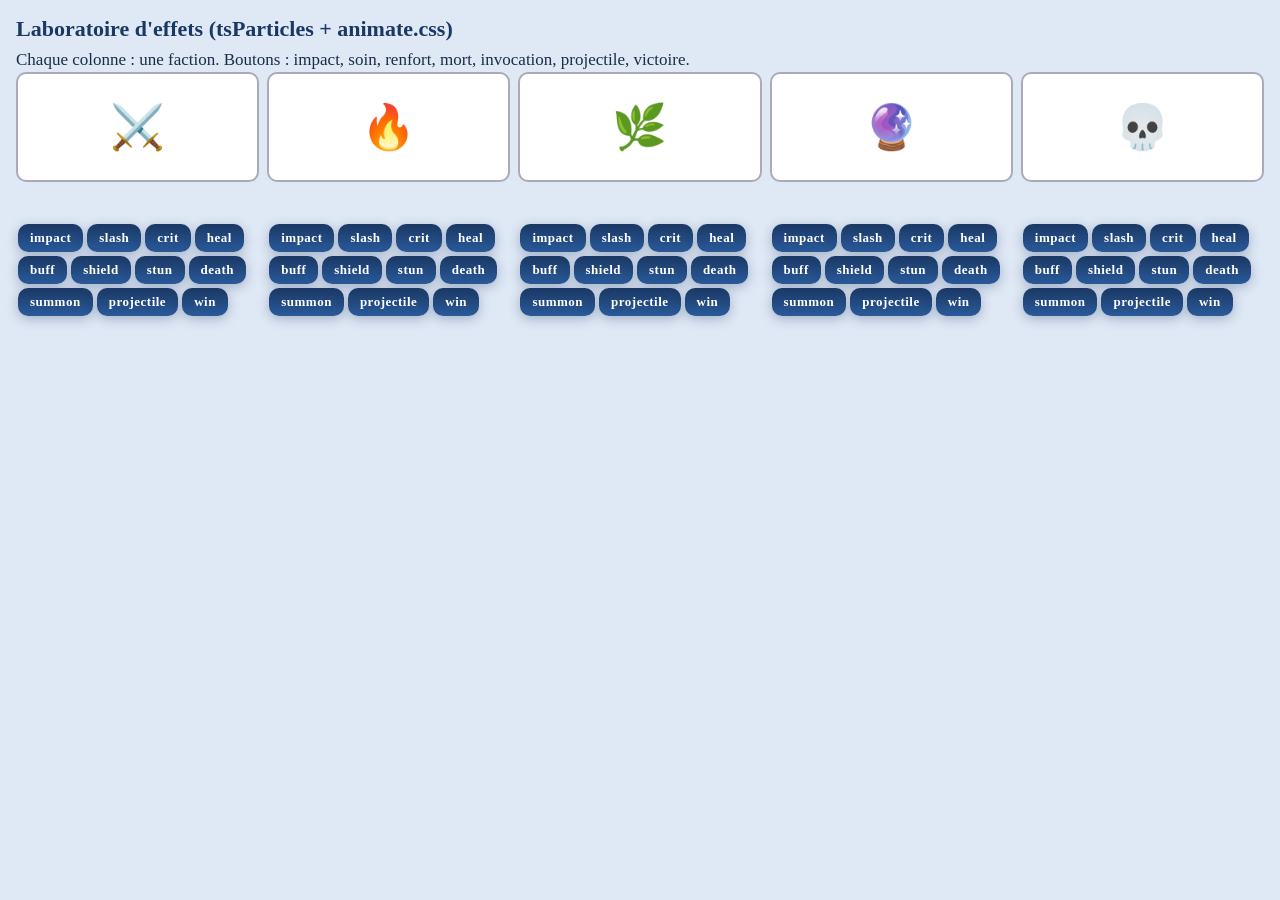
==== commit 344695ed: "Animations : série Cethiel (CC0) pour entailles, soins, boucliers, runes, sorts par faction Co-Autho" ====
--- a/tools/vfx-lab.html
+++ b/tools/vfx-lab.html
@@ -5,11 +5,11 @@
 <style>body{padding:16px;background:#dfe8f5}.grid2{display:grid;grid-template-columns:repeat(5,1fr);gap:8px}.target{height:110px;border-radius:10px;background:#fff;display:grid;place-items:center;font-size:44px;border:2px solid #aab}#b-fx{position:fixed;inset:0;pointer-events:none;z-index:50}button{margin:2px}</style></head>
 <body><h2>Laboratoire d'effets (tsParticles + animate.css)</h2><p>Chaque colonne : une faction. Boutons : impact, soin, renfort, mort, invocation, projectile, victoire.</p>
 <div class="grid2" id="g"></div><div id="b-fx"></div>
-<script src="../vendor/tsparticles.bundle.min.js"></script><script src="../js/cards.js"></script><script src="../js/vfx.js"></script>
+<script src="../vendor/tsparticles.bundle.min.js"></script><script src="../js/cards.js"></script><script>CA.FX_BASE = "../fx/";</script><script src="../fx/effects.js"></script><script src="../js/vfx.js"></script>
 <script>
 const F=["AURELIA","DRACONIS","SYLVE","ARCANES","ABYSSES"],E=["⚔️","🔥","🌿","🔮","💀"];
 const g=document.getElementById("g");
-F.forEach((f,i)=>{const c=document.createElement("div");c.innerHTML=`<div class="target" id="t-${f}">${E[i]}</div><div class="src" id="s-${f}" style="height:40px"></div>`+["impact","heal","buff","death","summon","projectile","win"].map(k=>`<button class="btn small" data-f="${f}" data-k="${k}">${k}</button>`).join("");g.appendChild(c)});
+F.forEach((f,i)=>{const c=document.createElement("div");c.innerHTML=`<div class="target" id="t-${f}">${E[i]}</div><div class="src" id="s-${f}" style="height:40px"></div>`+["impact","slash","crit","heal","buff","shield","stun","death","summon","projectile","win"].map(k=>`<button class="btn small" data-f="${f}" data-k="${k}">${k}</button>`).join("");g.appendChild(c)});
 document.addEventListener("click",e=>{const b=e.target.closest("button");if(!b)return;const f=b.dataset.f,k=b.dataset.k,t=document.getElementById("t-"+f).getBoundingClientRect(),s=document.getElementById("s-"+f).getBoundingClientRect(),V=CA.VFX;
-if(k==="projectile")V.projectile(s,t,f).then(()=>V.impact(t,f,5));else if(k==="win")V.win(t);else V[k](t,f);});
+if(k==="projectile")V.projectile(s,t,f).then(()=>V.impact(t,f,5));else if(k==="win")V.win(t);else if(k==="slash")V.slash(t,f,false);else if(k==="crit")V.slash(t,f,true);else if(k==="heal")V.healFx(t,f);else if(k==="buff")V.buffFx(t,f);else if(k==="shield")V.shieldFx(t);else if(k==="stun")V.stunFx(t);else if(k==="death")V.deathFx(t,f);else if(k==="summon")V.summonFx(t,f);else V[k](t,f);});
 </script></body></html>
